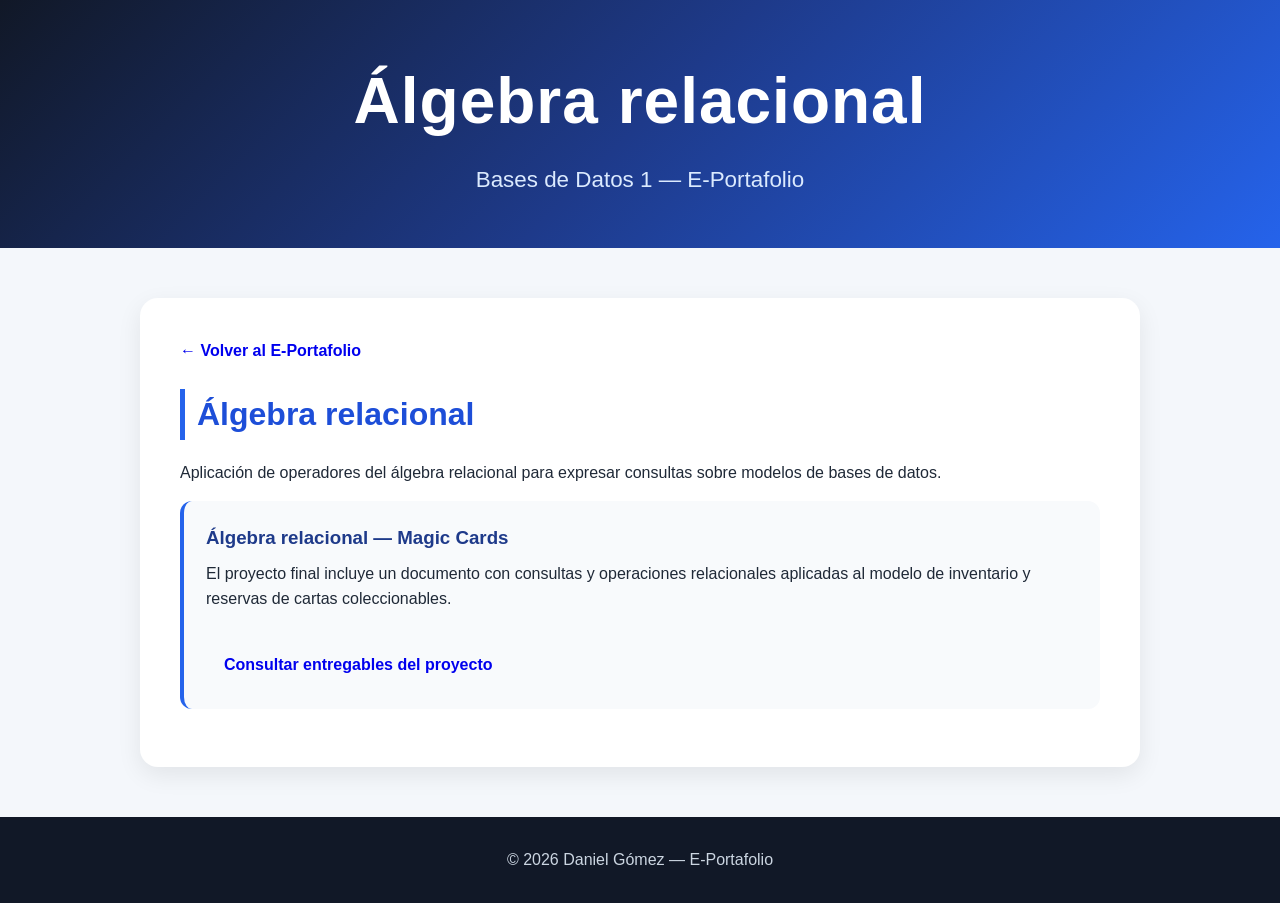
==== evidencias/algebra.html @ 8240e711 "Add Álgebra relacional evidence page" ====
<!DOCTYPE html>
<html lang="es"><head><meta charset="UTF-8"><meta name="viewport" content="width=device-width, initial-scale=1.0"><title>Álgebra relacional | Bases de Datos 1</title><link rel="stylesheet" href="../style.css"></head>
<body><header><h1>Álgebra relacional</h1><p>Bases de Datos 1 — E-Portafolio</p></header><main><section class="pagina-evidencias"><a href="../index.html" class="volver">← Volver al E-Portafolio</a><h2>Álgebra relacional</h2><p>Aplicación de operadores del álgebra relacional para expresar consultas sobre modelos de bases de datos.</p><article><h3>Álgebra relacional — Magic Cards</h3><p>El proyecto final incluye un documento con consultas y operaciones relacionales aplicadas al modelo de inventario y reservas de cartas coleccionables.</p><a class="boton-evidencia" href="https://github.com/Ande2323/ProyectoBasesDatosI" target="_blank" rel="noopener noreferrer">Consultar entregables del proyecto</a></article></section></main><footer><p>© 2026 Daniel Gómez — E-Portafolio</p></footer></body></html>
---- style.css ----
* {
    margin: 0;
    padding: 0;
    box-sizing: border-box;
}

html {
    scroll-behavior: smooth;
}

body {
    font-family: "Segoe UI", Arial, sans-serif;
    background: #f4f7fb;
    color: #1f2937;
    line-height: 1.6;
}

header {
    min-height: 20vh;
    display: flex;
    flex-direction: column;
    justify-content: center;
    align-items: center;
    text-align: center;
    padding: 50px 20px;
    background: linear-gradient(135deg, #111827, #1e3a8a, #2563eb);
    color: white;
}

header h1 {
    font-size: 4rem;
    margin-bottom: 10px;
    letter-spacing: 1px;
}

header p {
    font-size: 1.4rem;
    color: #dbeafe;
}

main {
    width: 90%;
    max-width: 1200px;
    margin: 50px auto;
}

section {
    background: white;
    margin-bottom: 30px;
    padding: 40px;
    border-radius: 18px;
    box-shadow: 0 8px 25px rgba(0, 0, 0, 0.08);
    transition: transform 0.3s ease, box-shadow 0.3s ease;
}

section:hover {
    transform: translateY(-4px);
    box-shadow: 0 12px 30px rgba(0, 0, 0, 0.12);
}

section h2 {
    color: #1d4ed8;
    font-size: 2rem;
    margin-bottom: 20px;
    border-left: 5px solid #2563eb;
    padding-left: 12px;
}

section p {
    margin-bottom: 15px;
}

.presentacion {
    text-align: center;
}

.presentacion-contenido {
    display: grid;
    grid-template-columns: 0.8fr 1.2fr;
    gap: 50px;
    align-items: center;
}

.presentacion-foto {
    display: flex;
    justify-content: center;
}

.foto-presentacion {
    width: 250px;
    height: 250px;
    object-fit: cover;
    border-radius: 50%;
    border: 7px solid #2563eb;
    box-shadow: 0 10px 30px rgba(37, 99, 235, 0.3);
    transition: transform 0.3s ease;
}

.foto-presentacion:hover {
    transform: scale(1.05);
}

.presentacion-video {
    text-align: left;
}

.presentacion-video h3 {
    color: #1e3a8a;
    margin-bottom: 15px;
    font-size: 1.4rem;
}

.video-placeholder {
    min-height: 220px;
    display: flex;
    flex-direction: column;
    justify-content: center;
    align-items: center;
    text-align: center;
    padding: 30px;
    background: #f8fafc;
    border: 2px dashed #93c5fd;
    border-radius: 15px;
    color: #64748b;
}

.video-presentacion {
    width: 100%;
    max-width: 650px;
    display: block;
    margin: 0 auto;
    border-radius: 15px;
    box-shadow: 0 8px 25px rgba(0, 0, 0, 0.15);
    background: #111827;
}

.contenido-principal {
    display: grid;
    grid-template-columns: 0.9fr 1.1fr;
    gap: 30px;
    background: transparent;
    box-shadow: none;
    padding: 0;
}

.contenido-principal:hover {
    transform: none;
    box-shadow: none;
}

.columna-izquierda,
.columna-derecha {
    display: flex;
    flex-direction: column;
}

.columna-izquierda section,
.columna-derecha section {
    margin-bottom: 30px;
}

#perfil {
    text-align: left;
}

#contacto {
    text-align: center;
}

#contacto p {
    font-size: 1.05rem;
}

#contacto a {
    color: #2563eb;
    font-weight: bold;
    text-decoration: none;
}

#contacto a:hover {
    text-decoration: underline;
}

article {
    background: #f8fafc;
    padding: 22px;
    margin-bottom: 18px;
    border-radius: 12px;
    border-left: 4px solid #2563eb;
}

article h3 {
    color: #1e3a8a;
    margin-bottom: 8px;
}

#habilidades ul,
#idiomas ul {
    list-style: none;
    display: flex;
    flex-wrap: wrap;
    gap: 12px;
}

#habilidades li,
#idiomas li {
    background: #dbeafe;
    color: #1e40af;
    padding: 10px 18px;
    border-radius: 30px;
    font-weight: 600;
    transition: all 0.3s ease;
}

#habilidades li:hover,
#idiomas li:hover {
    background: #2563eb;
    color: white;
    transform: translateY(-3px);
}

#proyectos article {
    transition: transform 0.3s ease;
}

#proyectos article:hover {
    transform: translateX(6px);
}

#evidencias {
    text-align: center;
}

.descripcion-evidencias {
    max-width: 700px;
    margin: 0 auto 30px;
}

.evidencias-grid {
    display: grid;
    grid-template-columns: repeat(2, 1fr);
    gap: 20px;
    text-align: left;
}

.evidencia {
    margin: 0;
    transition: transform 0.3s ease;
}

.evidencia:hover {
    transform: translateY(-5px);
}

.evidencia h3 {
    font-size: 1.3rem;
}

/* Página de evidencias */

.pagina-evidencias {
    max-width: 1000px;
    margin: 0 auto;
}

.volver {
    display: inline-block;
    margin-bottom: 25px;
    text-decoration: none;
    font-weight: bold;
}

.modelo {
    margin-top: 30px;
    padding: 25px;
    border-radius: 10px;
}

.modelo-imagen {
    margin: 25px auto;
    text-align: center;
    max-width: 90%;
    overflow: hidden;
}

.modelo-imagen img {
    width: 100%;
    max-width: 850px;
    height: auto;
    display: block;
    margin: 0 auto;
    border-radius: 8px;
}

.boton-evidencia {
    display: inline-block;
    margin-top: 15px;
    padding: 10px 18px;
    text-decoration: none;
    border-radius: 6px;
    font-weight: bold;
}

footer {
    text-align: center;
    padding: 30px 20px;
    background: #111827;
    color: #cbd5e1;
    margin-top: 50px;
}

@keyframes aparecer {
    from {
        opacity: 0;
        transform: translateY(20px);
    }

    to {
        opacity: 1;
        transform: translateY(0);
    }
}

header h1,
header p {
    animation: aparecer 1s ease;
}

@media (max-width: 700px) {

    .presentacion-contenido {
        grid-template-columns: 1fr;
    }

    .video-presentacion {
        width: 100%;
        border-radius: 12px;
    }

    .contenido-principal {
        grid-template-columns: 1fr;
    }

    .evidencias-grid {
        grid-template-columns: 1fr;
    }

    header {
        min-height: 35vh;
    }

    header h1 {
        font-size: 2.7rem;
    }

    header p {
        font-size: 1.1rem;
    }

    main {
        width: 94%;
    }

    section {
        padding: 25px;
    }

    section h2 {
        font-size: 1.6rem;
    }

    .foto-presentacion {
        width: 190px;
        height: 190px;
    }

    #habilidades ul,
    #idiomas ul {
        justify-content: center;
    }

    .modelo-imagen {
        max-width: 100%;
    }
}
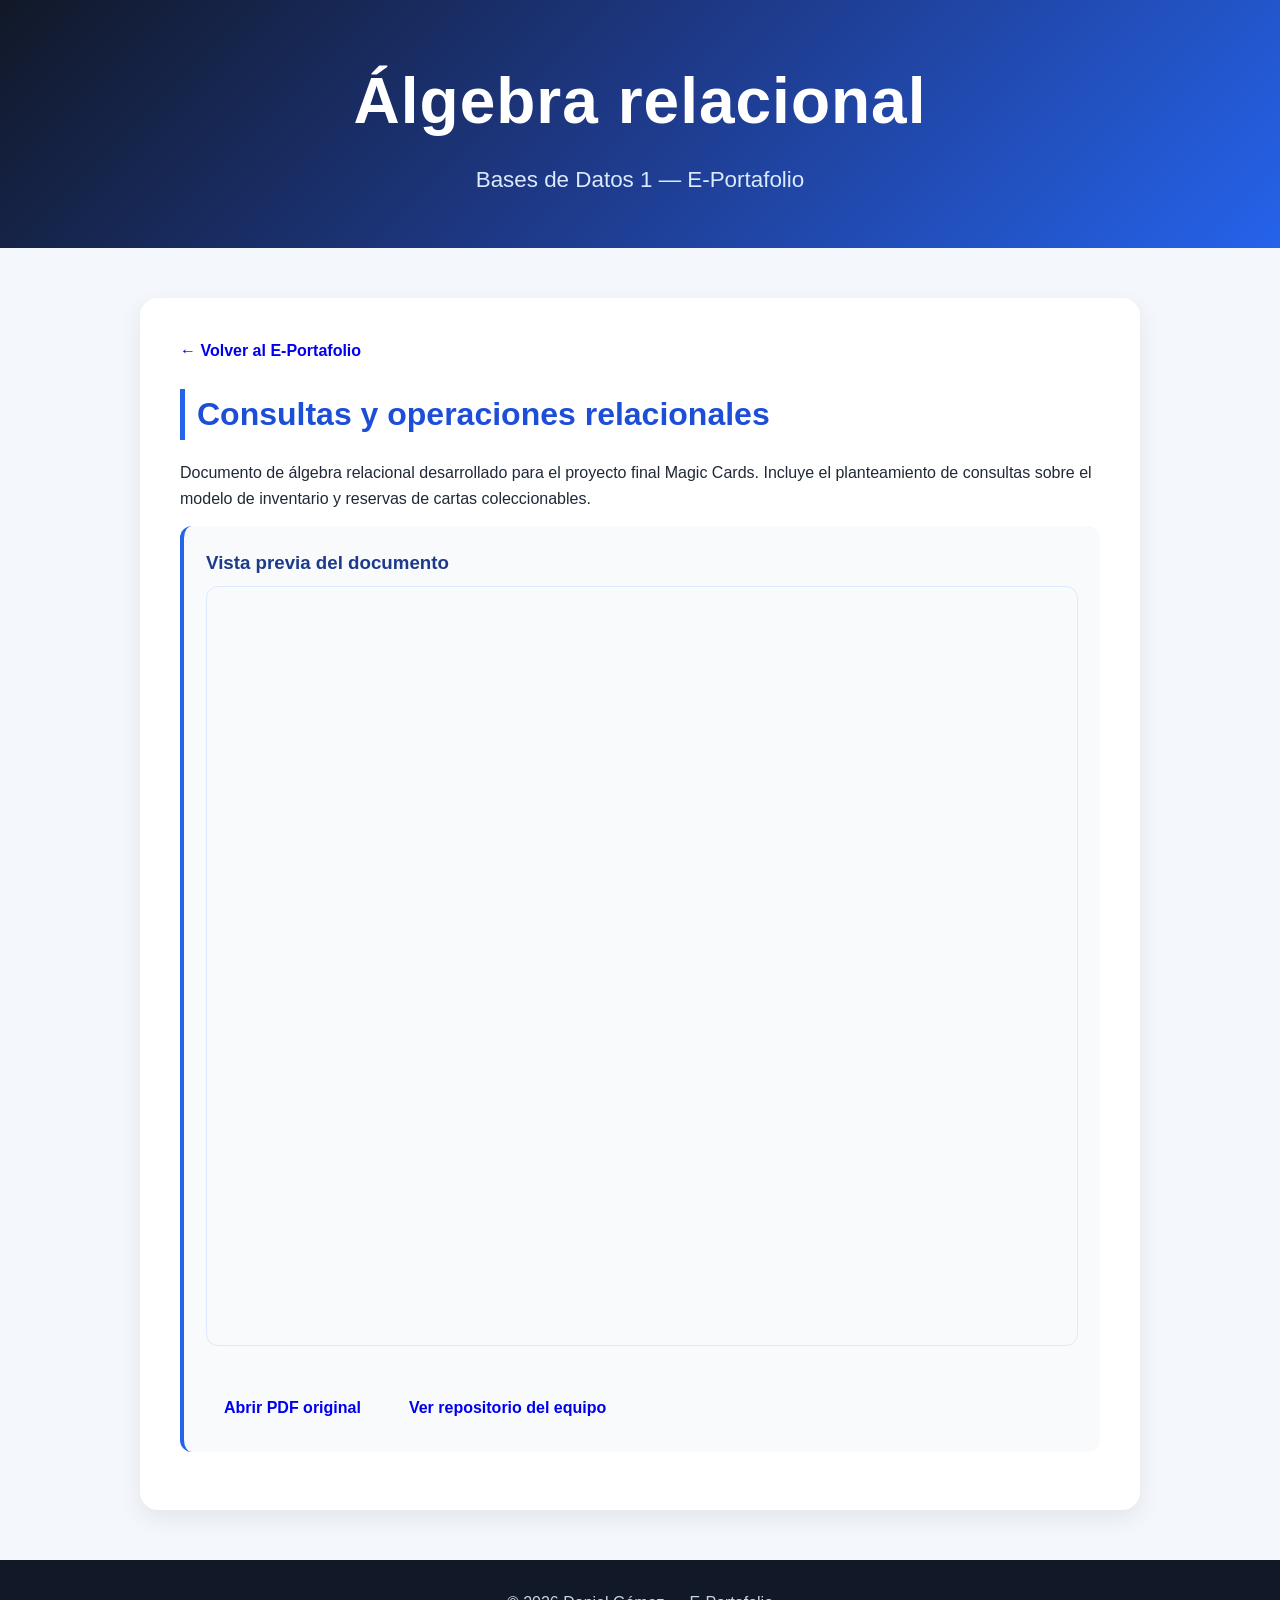
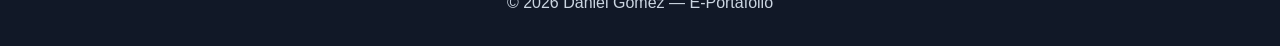
==== commit b72a4a87: "Show relational algebra PDF directly in portfolio" ====
--- a/evidencias/algebra.html
+++ b/evidencias/algebra.html
@@ -1,3 +1,24 @@
 <!DOCTYPE html>
-<html lang="es"><head><meta charset="UTF-8"><meta name="viewport" content="width=device-width, initial-scale=1.0"><title>Álgebra relacional | Bases de Datos 1</title><link rel="stylesheet" href="../style.css"></head>
-<body><header><h1>Álgebra relacional</h1><p>Bases de Datos 1 — E-Portafolio</p></header><main><section class="pagina-evidencias"><a href="../index.html" class="volver">← Volver al E-Portafolio</a><h2>Álgebra relacional</h2><p>Aplicación de operadores del álgebra relacional para expresar consultas sobre modelos de bases de datos.</p><article><h3>Álgebra relacional — Magic Cards</h3><p>El proyecto final incluye un documento con consultas y operaciones relacionales aplicadas al modelo de inventario y reservas de cartas coleccionables.</p><a class="boton-evidencia" href="https://github.com/Ande2323/ProyectoBasesDatosI" target="_blank" rel="noopener noreferrer">Consultar entregables del proyecto</a></article></section></main><footer><p>© 2026 Daniel Gómez — E-Portafolio</p></footer></body></html>+<html lang="es">
+<head>
+<meta charset="UTF-8"><meta name="viewport" content="width=device-width, initial-scale=1.0">
+<title>Álgebra relacional | Bases de Datos 1</title><link rel="stylesheet" href="../style.css">
+<style>
+.documento-preview{width:100%;height:760px;border:1px solid #dbeafe;border-radius:12px;background:#f8fafc}
+.preview-acciones{display:flex;gap:12px;flex-wrap:wrap;margin-top:16px}
+</style>
+</head>
+<body>
+<header><h1>Álgebra relacional</h1><p>Bases de Datos 1 — E-Portafolio</p></header>
+<main><section class="pagina-evidencias">
+<a href="../index.html" class="volver">← Volver al E-Portafolio</a>
+<h2>Consultas y operaciones relacionales</h2>
+<p>Documento de álgebra relacional desarrollado para el proyecto final Magic Cards. Incluye el planteamiento de consultas sobre el modelo de inventario y reservas de cartas coleccionables.</p>
+<article>
+<h3>Vista previa del documento</h3>
+<iframe class="documento-preview" src="https://raw.githubusercontent.com/Ande2323/ProyectoBasesDatosI/main/Algebra_Relacional_Magic_Cards.pdf" title="Documento de álgebra relacional de Magic Cards"></iframe>
+<div class="preview-acciones"><a class="boton-evidencia" href="https://github.com/Ande2323/ProyectoBasesDatosI/blob/main/Algebra_Relacional_Magic_Cards.pdf" target="_blank" rel="noopener noreferrer">Abrir PDF original</a><a class="boton-evidencia" href="https://github.com/Ande2323/ProyectoBasesDatosI" target="_blank" rel="noopener noreferrer">Ver repositorio del equipo</a></div>
+</article>
+</section></main>
+<footer><p>© 2026 Daniel Gómez — E-Portafolio</p></footer>
+</body></html>
